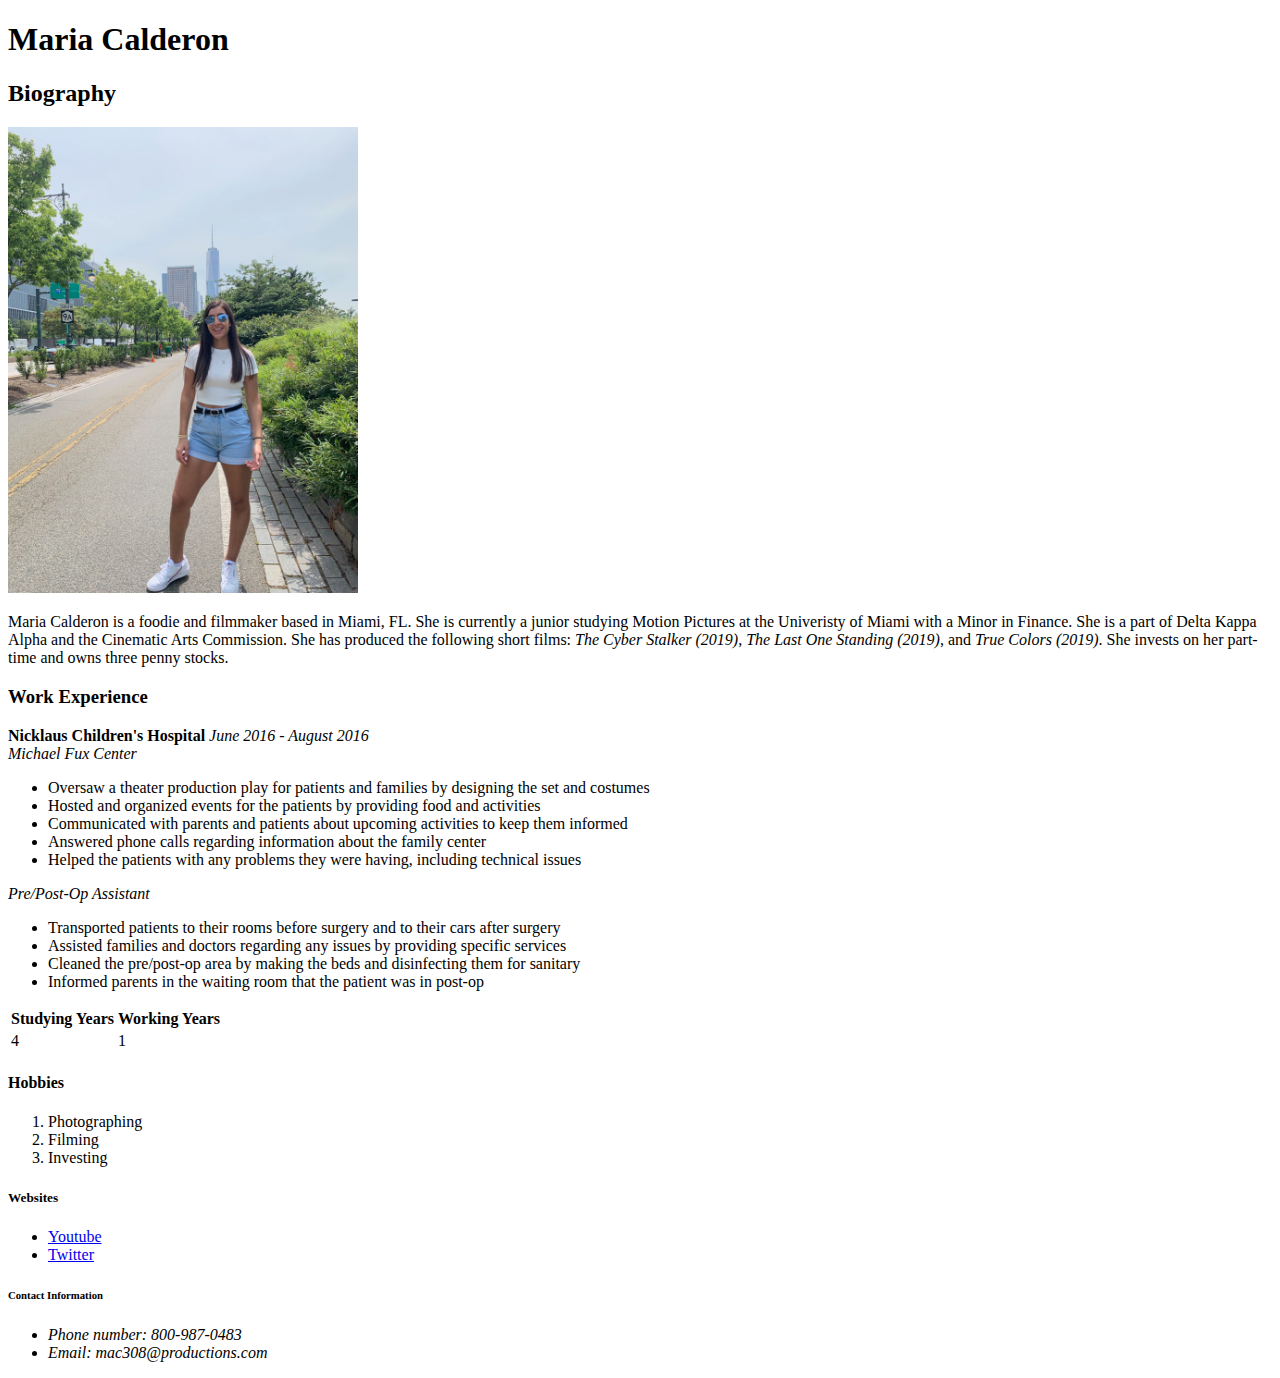
==== homework/resume.html @ f26f9235 "Resume" ====
<!DOCTYPE html>
<html lang="en" dir="ltr">
<head>
  <meta charset="utf-8">
  <title>Resume</title>
  <meta name="Author" content="Maria Calderon">
  <meta name="description" content="Resume">
  <meta name="keywords" content="Resume">
</head>
<body>
<h1>Maria Calderon</h1>
<article>
  <h2>Biography</h2>
  <!-- This is a picture of yourself -->
  <img src="../Class/img/IMG_9545.jpeg" alt="IMG_9545.jpeg"width="350mpx">
  <p>Maria Calderon is a foodie and filmmaker based in Miami, FL. She is currently
    a junior studying Motion Pictures at the Univeristy of Miami with a Minor in Finance. She
    is a part of Delta Kappa Alpha and the Cinematic Arts Commission. She has produced the following short films:
    <em>The Cyber Stalker (2019)</em>, <em>The Last One Standing (2019)</em>, and <em>True Colors (2019)</em>.
    She invests on her part-time and owns three penny stocks.
  </p>
</article>

<section>

  <h3>Work Experience</h3>

<strong>Nicklaus Children's Hospital</strong> <em>June 2016 - August 2016</em>
<aside>

<em>Michael Fux Center</em>
<ul>
  <li>Oversaw a theater production play for patients and families by designing the set and costumes</li>
  <li>Hosted and organized events for the patients by providing food and activities</li>
  <li>Communicated with parents and patients about upcoming activities to keep them informed</li>
  <li>Answered phone calls regarding information about the family center</li>
  <li>Helped the patients with any problems they were having, including technical issues</li>
</ul>

<em>Pre/Post-Op Assistant</em>
<ul>
<li>Transported patients to their rooms before surgery and to their cars after surgery</li>
<li>Assisted families and doctors regarding any issues by providing specific services</li>
<li>Cleaned the pre/post-op area by making the beds and disinfecting them for sanitary</li>
<li>Informed parents in the waiting room that the patient was in post-op</li>
</ul>
</aside>

<table>
  <tr>
    <th>Studying Years</th>
   <th>Working Years</th>
  </tr>
  <td>4</td>
  <td>1</td>
</table>

</section>

<h4>Hobbies</h4>
<ol>
  <li>Photographing</li>
  <li>Filming</li>
  <li>Investing</li>
  </ol>

  <h5>Websites</h5>
  <nav>
    <ul>
    <li>       <a href="https://www.youtube.com/">Youtube</a>        </li>
    <li>         <a href="https://twitter.com/home">Twitter</a>                 </li>
  </ul>
  </nav>

  <h6>Contact Information</h6>
  <address>
  <ul>
    <li>Phone number: 800-987-0483</li>
    <li>Email: mac308@productions.com</li>
  </ul>
    </address>

    </body>
    </html>
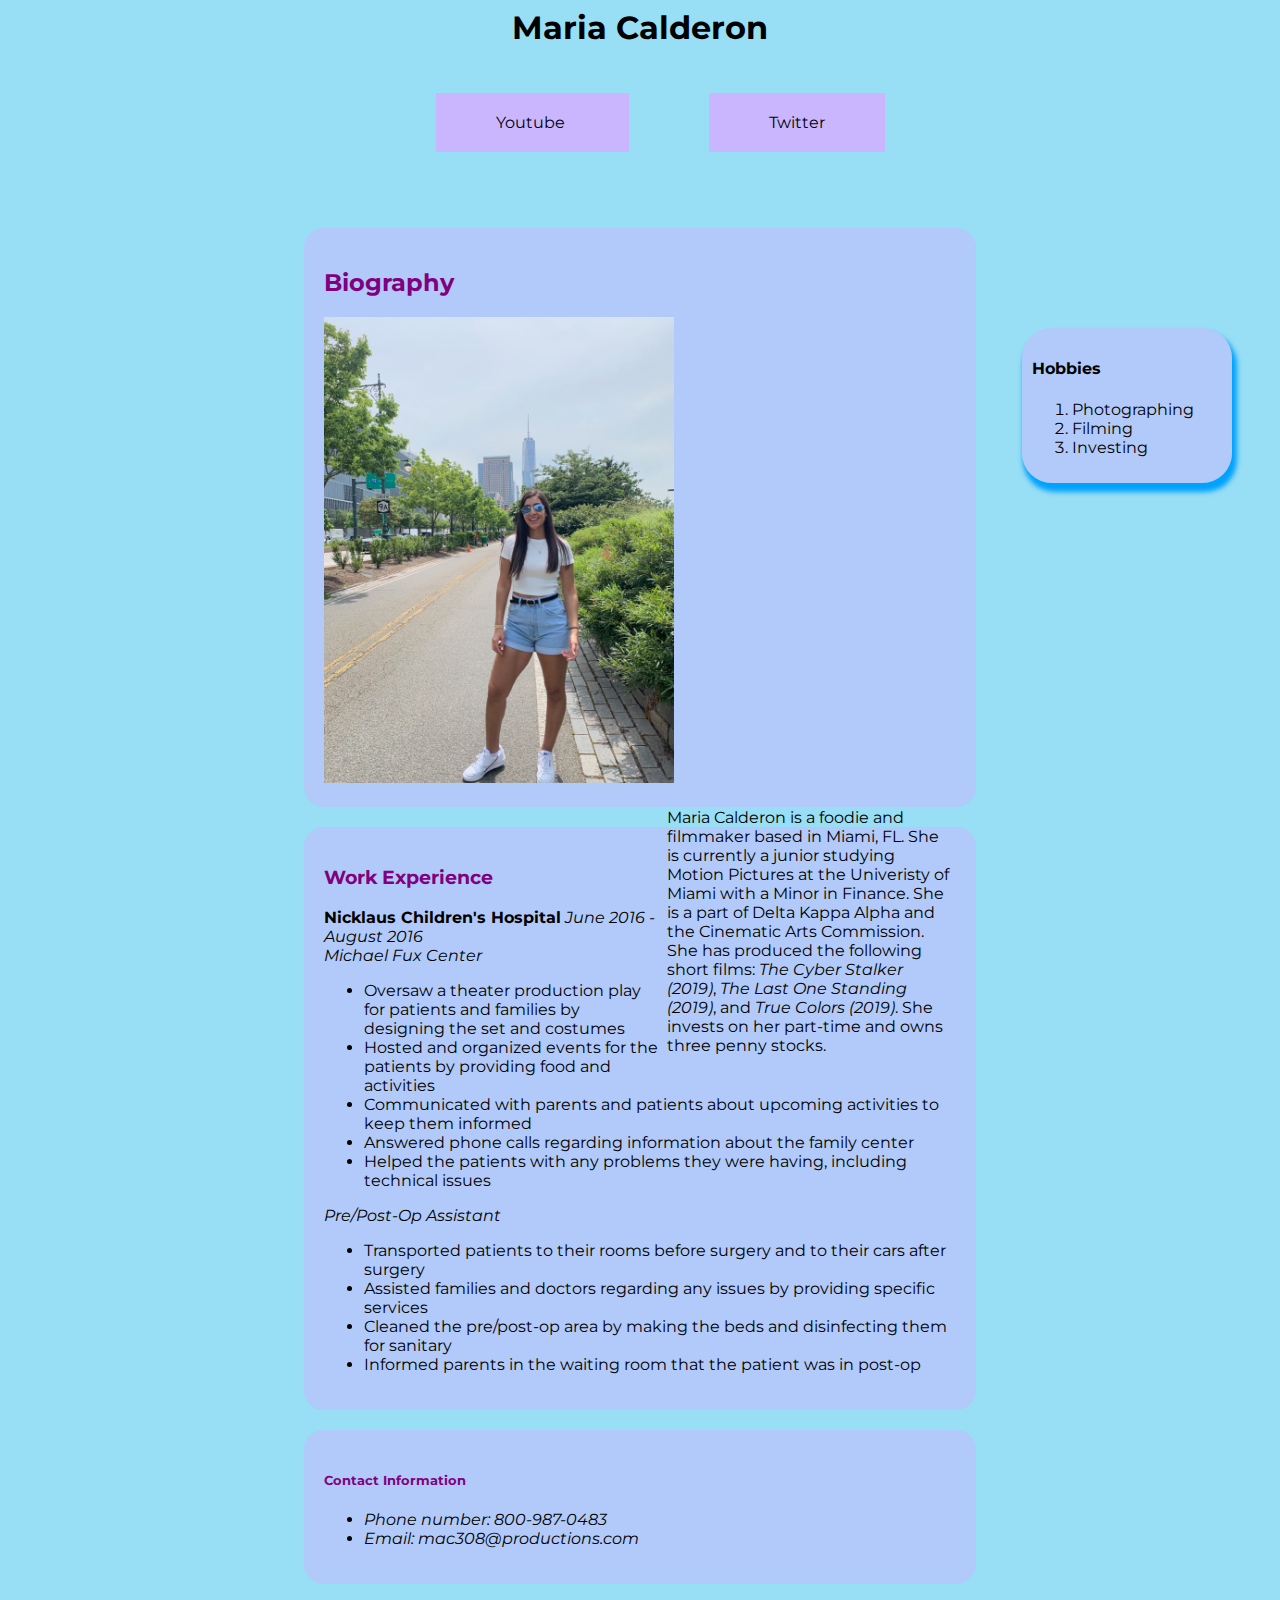
==== commit ee498777: "commit" ====
--- a/homework/resume.html
+++ b/homework/resume.html
@@ -6,27 +6,58 @@
   <meta name="Author" content="Maria Calderon">
   <meta name="description" content="Resume">
   <meta name="keywords" content="Resume">
+  <link rel="stylesheet" href="resume.css">
+  <link href="https://fonts.googleapis.com/css?family=Montserrat&display=swap" rel="stylesheet">
+   <meta name="viewport" content="initial-scale=1">
 </head>
 <body>
 <h1>Maria Calderon</h1>
-<article>
-  <h2>Biography</h2>
-  <!-- This is a picture of yourself -->
-  <img src="../Class/img/IMG_9545.jpeg" alt="IMG_9545.jpeg"width="350mpx">
-  <p>Maria Calderon is a foodie and filmmaker based in Miami, FL. She is currently
-    a junior studying Motion Pictures at the Univeristy of Miami with a Minor in Finance. She
-    is a part of Delta Kappa Alpha and the Cinematic Arts Commission. She has produced the following short films:
-    <em>The Cyber Stalker (2019)</em>, <em>The Last One Standing (2019)</em>, and <em>True Colors (2019)</em>.
-    She invests on her part-time and owns three penny stocks.
-  </p>
-</article>
+      <nav class="navigation">
+      <ul class="horizontaLine">
+      <li>       <a href="https://www.youtube.com/">Youtube</a>        </li>
+      <li>         <a href="https://twitter.com/home">Twitter</a>                 </li>
+      </ul>
+    </nav>
 
+
+    <aside class="sidebar">
+    <h4>Hobbies</h4>
+    <ol>
+      <li>Photographing</li>
+      <li>Filming</li>
+      <li>Investing</li>
+      </ol>
+    </aside>
+
+<div class="container">
+  <article>
+    <h2 class="titles">Biography</h2>
+    <!-- This is a picture of yourself -->
+    <img src="../Class/img/IMG_9545.jpeg" alt="IMG_9545.jpeg" width="350">
+    <div class="bioText">
+      <p class="biography">Maria Calderon is a foodie and filmmaker based in Miami, FL. She is currently
+        a junior studying Motion Pictures at the Univeristy of Miami with a Minor in Finance. She
+        is a part of Delta Kappa Alpha and the Cinematic Arts Commission. She has produced the following short films:
+        <em>The Cyber Stalker (2019)</em>, <em>The Last One Standing (2019)</em>, and <em>True Colors (2019)</em>.
+        She invests on her part-time and owns three penny stocks.
+      </p>
+    </div>
+  </article>
+</div>
+
+
+
+
+
+
+
+<div class="container">
 <section>
 
-  <h3>Work Experience</h3>
-
+<h3 class="titles">Work Experience</h3>
 <strong>Nicklaus Children's Hospital</strong> <em>June 2016 - August 2016</em>
 <aside>
+
 
 <em>Michael Fux Center</em>
 <ul>
@@ -46,39 +77,32 @@
 </ul>
 </aside>
 
-<table>
+
+</section>
+</div>
+
+<!-- <table>
   <tr>
     <th>Studying Years</th>
    <th>Working Years</th>
-  </tr>
+   </tr>
+   <tr>
   <td>4</td>
   <td>1</td>
-</table>
+  </tr>
+</table> -->
+<div class="container">
+  <h5 class="titles">Contact Information</h5>
+    <address>
+    <ul>
+      <li>Phone number: 800-987-0483</li>
+      <li>Email: mac308@productions.com</li>
+    </ul>
+      </address>
+</div>
 
-</section>
 
-<h4>Hobbies</h4>
-<ol>
-  <li>Photographing</li>
-  <li>Filming</li>
-  <li>Investing</li>
-  </ol>
 
-  <h5>Websites</h5>
-  <nav>
-    <ul>
-    <li>       <a href="https://www.youtube.com/">Youtube</a>        </li>
-    <li>         <a href="https://twitter.com/home">Twitter</a>                 </li>
-  </ul>
-  </nav>
-
-  <h6>Contact Information</h6>
-  <address>
-  <ul>
-    <li>Phone number: 800-987-0483</li>
-    <li>Email: mac308@productions.com</li>
-  </ul>
-    </address>
 
     </body>
     </html>
--- a/homework/resume.css
+++ b/homework/resume.css
@@ -0,0 +1,88 @@
+body {
+  background-color:rgb(152, 222, 244);
+  font-family: 'Montserrat', sans-serif;
+}
+
+h1
+{
+text-align: center;
+width: 100%;
+margin:0 auto;
+color: black;
+font-family: 'Montserrat', sans-serif;
+}
+
+.biography {
+  width: 100%;
+margin-right: 30px;
+}
+
+.container
+{
+margin: auto;
+margin-bottom: 20px;
+padding: 20px;
+background-color: rgb(202, 181, 255, .5);
+width: 50%;
+border-radius: 20px;
+
+}
+
+.container h1 {
+  font-size: 30pt;
+}
+
+.titles
+{
+ color: purple;
+ font-family: 'Montserrat', sans-serif;
+}
+
+.sidebar {
+  float: right;
+  margin-right: 40px;
+  margin-top: 100px;
+  padding: 10px;
+  background-color: rgb(202, 181, 255, .5);
+  width: 15%;
+  box-shadow: 3px 7px 5px 2px rgb(0, 162, 252);
+  border-radius: 30px;
+
+}
+
+.navigation {
+  display: table;
+  margin: 0 auto;
+  margin-top: 30px;
+  margin-bottom: 80px;
+}
+
+.horizontaLine {
+  padding-top: 20px;
+}
+
+.horizontaLine li {
+  display: inline;
+  margin: 40px;
+  padding:20px 60px 20px 60px;
+  background-color: rgb(202, 181, 255);
+  width: 10%;
+}
+
+.horizontaLine li a {
+  color: black;
+  text-decoration: none;
+  font-family: Montserrat;
+}
+
+.horizontaLine li a:hover {
+  color: rgb(152, 222, 244);
+}
+
+.bioText
+{
+  width: 45%;
+  float: right;
+  padding:5px;
+
+}
